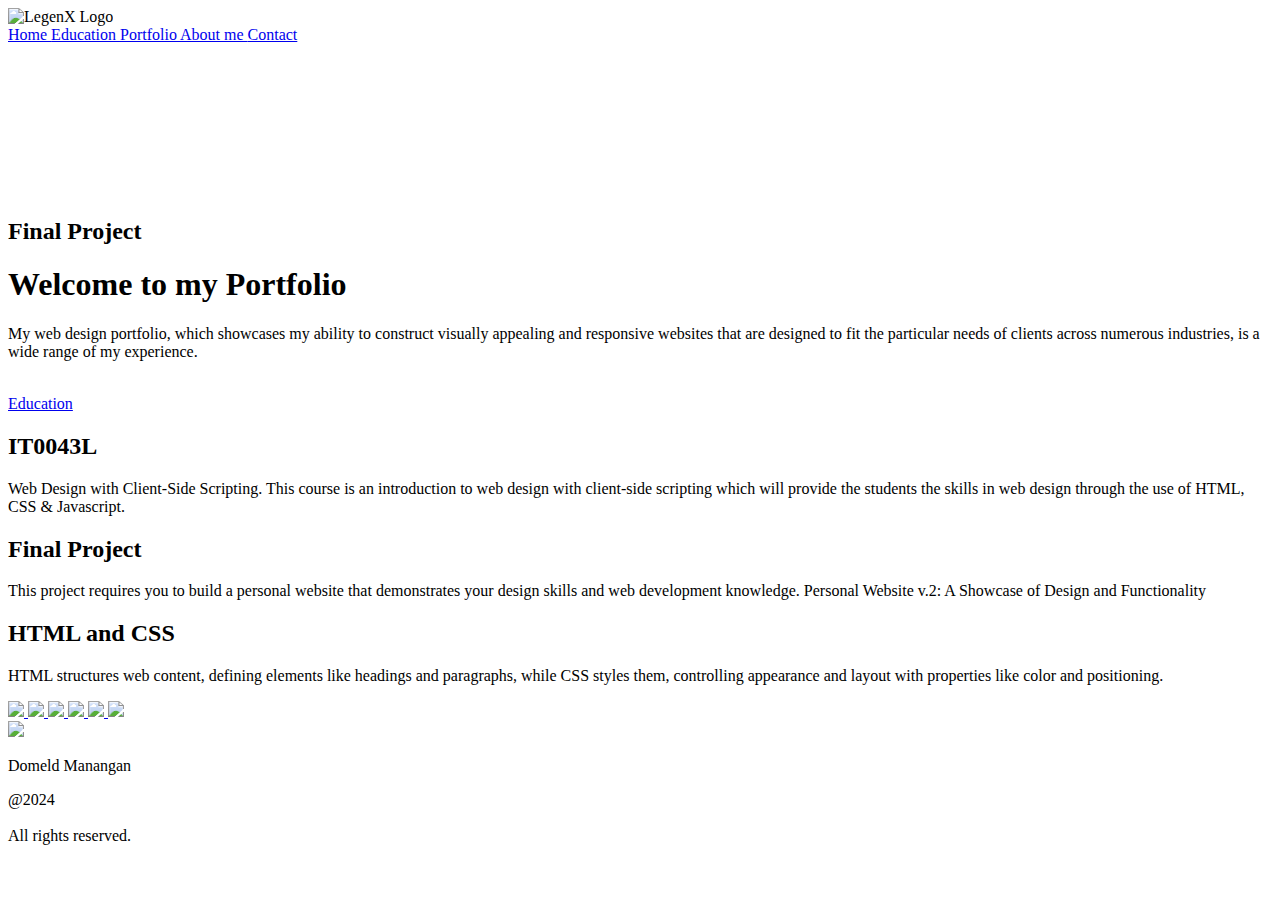
==== index.html @ ad7c1d33 "refactor(index.html): added code" ====
<!DOCTYPE html>
<html lang="en">
<head>
     <meta charset="UTF-8">
     <meta name="viewport" content="width=device-width, initial-scale=1.0">
     <title>Home</title>
     <link rel="stylesheet" href="./assets/css/style.css">
     <link rel="icon" type="image/png" href="./assets/img/LOGO2.png"/>

</head>

<header>
     <div class="header">
          <div class="logo">
               <img src="./assets/img/LegenX Logo.png" alt="LegenX Logo" class="legenx_logo">
          </div>
          <div class="choices">
               <a href="../../index.html" class="buttons">
                    Home
               </a>
               <a href="./pages/education/index.html" class="buttons">
                    Education
               </a>
               <a href="./pages/portfolio/index.html" class="buttons">
                    Portfolio
               </a>
               <a href="./pages/about_me/index.html" class="buttons">
                    About me
               </a>
               <a href="./pages/contacts/index.html" class="buttons">
                    Contact
               </a>
          </div>
     </div>
</header>




<body>
     <div class="background-image">
          <video src="./assets/videos/shine.mp4" muted loop autoplay id="myVideo">
          </video>
     </div>
     <section class="hero">
          <div class="hero-content">
               <h2>Final Project</h2>
              <h1>Welcome to my <span class="span">Portfolio</span></h1>
              <p>My web design portfolio, which showcases my ability to construct visually appealing and responsive websites that are designed to fit the particular needs of clients across numerous industries, is a wide range of my experience.</p>
              <br>
              <a href="./pages/education/index.html" class="btn">Education</a>
          </div>
      </section>
  
      <section class="features">
          <div class="feature">
              <h2>IT0043L</h2>
              <p>Web Design with Client-Side Scripting. This course is an introduction to web design with client-side scripting which will provide the students the skills in web design through the use of HTML, CSS & Javascript.</p>
          </div>
          <div class="feature">
              <h2>Final Project</h2>
              <p>This project requires you to build a personal website that demonstrates your design skills and web development knowledge. Personal Website v.2: A Showcase of Design and Functionality</p>
          </div>
          <div class="feature">
              <h2>HTML and CSS</h2>
              <p>HTML structures web content, defining elements like headings and paragraphs, while CSS styles them, controlling appearance and layout with properties like color and positioning.</p>
          </div>
      </section>
     </body>
      <footer>
          <section class="footer_color">
               <div class="footer_container">
                    <div class="icons_container">
                         <a href="https://www.youtube.com/@legenx6850">
                              <img src="./assets/img/youtube.png" class="icons_resize">
                         </a>
                         <a href="https://www.facebook.com/eman.manangan">
                              <img src="./assets/img/facebook.png" class="icons_resize">
                         </a>
                         <a href="https://github.com/DomeldManangan">
                              <img src="./assets/img/github.png" class="icons_resize">
                         </a>
                         <a href="https://www.instagram.com/domdom.etc/">
                              <img src="./assets/img/instagram.png" class="icons_resize">
                         </a>
                         <a href="https://www.discordapp.com/users/717680224807944253">
                              <img src="./assets/img/discord.png" class="icons_resize">
                         </a>
                         <a href="https://www.reddit.com/user/LegenX17/">
                              <img src="./assets/img/reddit.png" class="icons_resize">
                         </a>
                    </div>
                    <div class="logo_container">
                         <img src="./assets/img/LegenX Logo.png" class="logo_resize">
                    </div>
                    <div class="footer_copright">
                         <p class="copyright">
                              Domeld Manangan
                         </p>
                         <p class="copyright2">
                              @2024
                              <br><br>
                              All rights reserved.
                         </p>
                    </div>
               </div>
          </section>
     </footer>
</html>
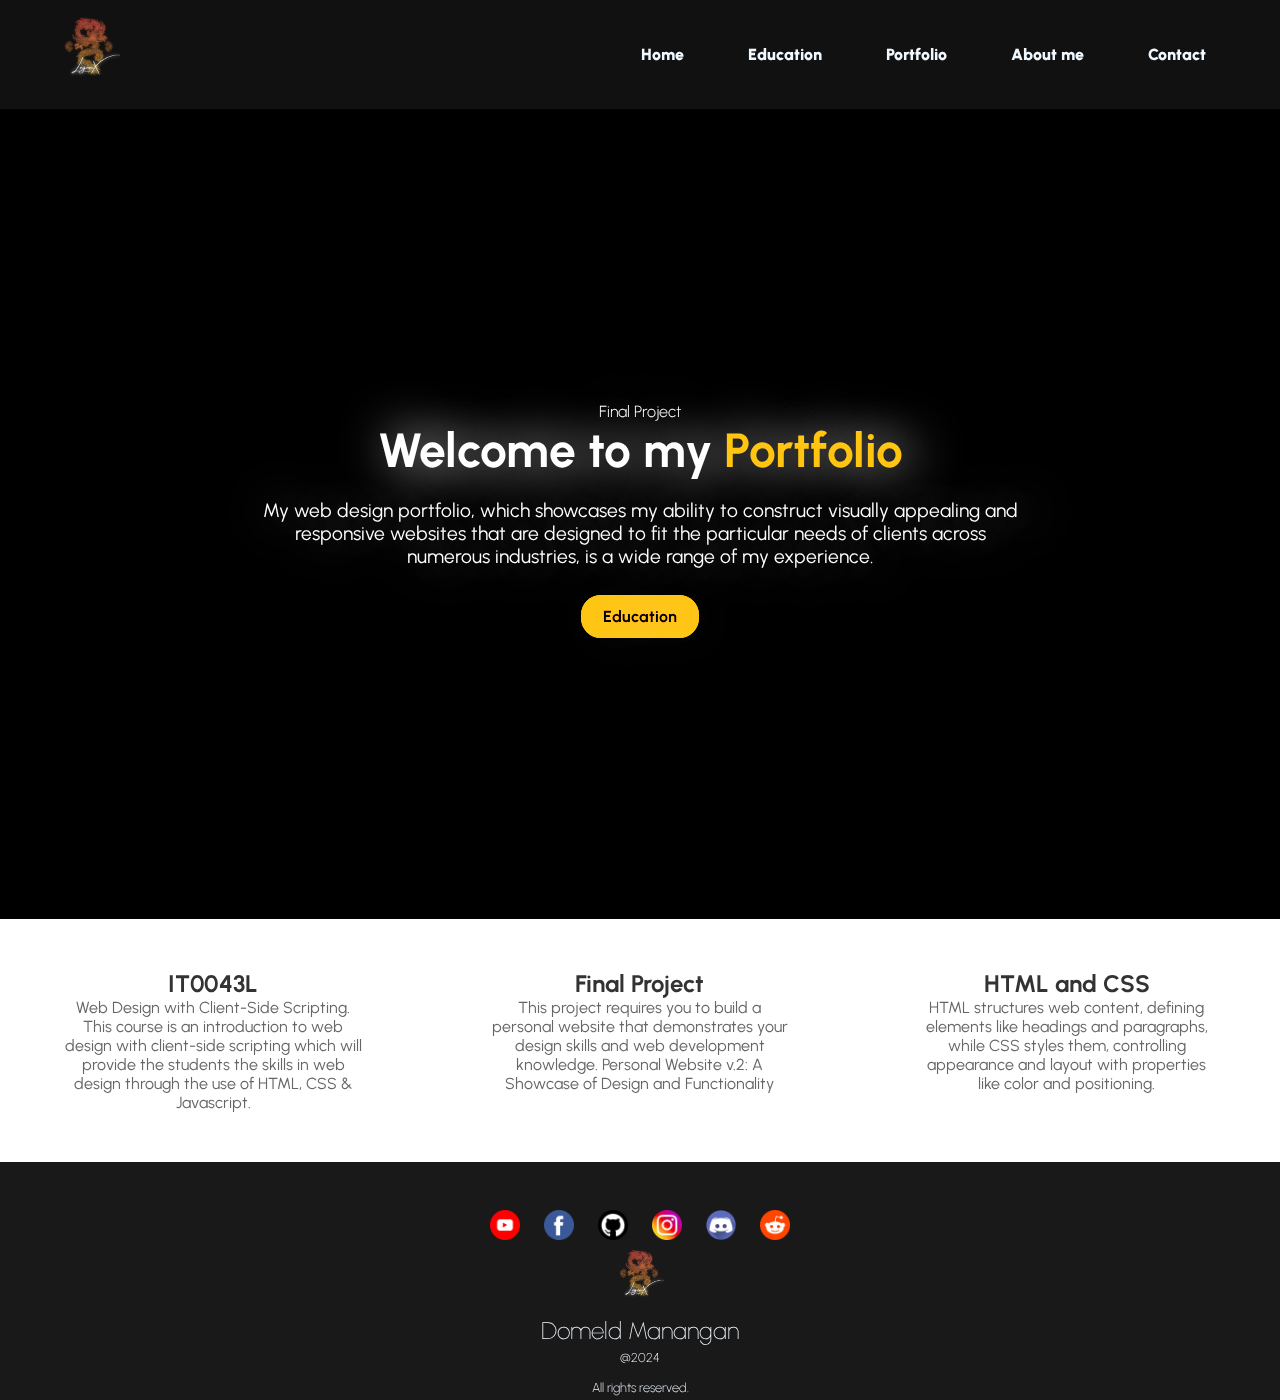
==== commit 12ec9950: "fix(index.html): linking" ====
--- a/index.html
+++ b/index.html
@@ -15,7 +15,7 @@
                <img src="./assets/img/LegenX Logo.png" alt="LegenX Logo" class="legenx_logo">
           </div>
           <div class="choices">
-               <a href="../../index.html" class="buttons">
+               <a href="./index.html" class="buttons">
                     Home
                </a>
                <a href="./pages/education/index.html" class="buttons">
--- a/assets/css/style.css
+++ b/assets/css/style.css
@@ -0,0 +1,294 @@
+@import url("https://fonts.googleapis.com/css2?family=Poppins:ital,wght@0,100;0,200;0,300;0,400;0,500;0,600;0,700;0,800;0,900;1,100;1,200;1,300;1,400;1,500;1,600;1,700;1,800;1,900&display=swap");
+@import url("https://fonts.googleapis.com/css2?family=Urbanist:ital,wght@0,100..900;1,100..900&display=swap");
+
+:root {
+  --color-accent-1: #c6a288;
+  --color-accent-2: #c99678;
+  --color-secondary-1: #4b403e;
+  --color-secondary-2: #120d0c;
+  --color-primary-1: #f3f3f3;
+  --color-primary-2: #d6d6d6;
+
+  --header-font: "Poppins", sans-serif;
+  --content-font: "Urbanist", sans-serif;
+}
+
+*,
+*::before,
+*::after {
+  margin: 0;
+  padding: 0;
+  box-sizing: border-box;
+  font-family: Urbanist;
+}
+
+/* HEADER */
+
+header {
+  display: flex;
+  justify-content: center;
+  background-color: #111111;
+}
+
+.header {
+  margin: 0;
+  padding: .6rem;
+  width: 150vh;
+  display: flex;
+  flex-direction: row;
+  justify-content: space-between;
+}
+
+.logo {
+  display: flex;
+  justify-content: center;
+  align-items: center;
+  margin: 0;
+  padding: 0;
+}
+
+.legenx_logo {
+  width: 10rem;
+}
+
+.choices {
+  display: flex;
+  align-items: center;
+  padding-left: 2rem;
+  padding-right: 2rem;
+}
+
+.buttons {
+  color: aliceblue;
+  text-decoration: none;
+  font-weight: 900;
+  padding-left: 2rem;
+  padding-right: 2rem;
+  transition: all ease .2s;
+}
+
+/* HEADER ANIMATIONS */
+
+.buttons:hover {
+  font-size: 1.7rem;
+  transform: scale(1);
+      filter: drop-shadow(0 0 10px white);
+      color: #ffca70;
+}
+
+
+
+
+
+/* SCROLL BAR */
+
+/* width */
+::-webkit-scrollbar {
+  width: 10px;
+}
+
+/* Track */
+::-webkit-scrollbar-track {
+  background: #3a3219;
+}
+
+/* Handle */
+::-webkit-scrollbar-thumb {
+  background: #131313;
+}
+
+/* Handle on hover */
+::-webkit-scrollbar-thumb:hover {
+  background: #555;
+}
+
+
+
+
+
+
+
+/* Body */
+
+
+body {
+  background-color: black;
+}
+
+
+.background-image {
+  position: fixed;
+  left: 0;
+  right: 0;
+  top: 0;
+  z-index: -2;
+  display: block;
+  background-image: url();
+  width: 100%;
+  height: 100%;
+  -webkit-filter: blur(5px);
+  -moz-filter: blur(5px);
+  -o-filter: blur(5px);
+  -ms-filter: blur(5px);
+  filter: blur(5px);
+  filter: brightness(50%);
+  background-repeat: no-repeat;
+  object-fit: cover;
+  background-position: center top;  
+  background-size: cover;
+}
+
+#myVideo {
+  position: fixed;
+  right: 0;
+  bottom: 0;
+  min-width: 100%;
+  min-height: 100%;
+}
+
+
+.hero {
+  height: 90vh;
+  display: flex;
+  align-items: center;
+  text-align: center;
+  color: #fff;
+  filter:saturate(200%);
+  text-shadow: 10px 0px 50px white;
+}
+
+
+img.liquid {
+  filter: brightness(10%);
+}
+
+.span {
+  color: #ffca70;
+}
+
+.hero-content {
+  max-width: 800px;
+  margin: 0 auto;
+  padding: 20px;
+}
+
+.hero h1 {
+  font-size: 3rem;
+  margin-bottom: 20px;
+}
+
+.hero h2 {
+  font-size: 1rem;
+  margin-bottom: 0px;
+  font-weight: 300;
+}
+
+.hero p {
+  font-size: 1.2rem;
+  margin-bottom: 20px;
+}
+
+.btn {
+  font-weight: bold;
+  border: 2px solid #ffca70;
+  cursor: pointer;
+  padding: 10px 20px;
+  border-radius: 20px;
+  transition: all 0.4s;
+  background-color: #ffca70;
+  text-decoration: none;
+  color: black;
+}
+
+.btn:hover {
+  border: 2px solid #ffca70;
+  background: transparent;
+  color: #ffca70;
+}
+
+.features {
+  display: flex;
+  justify-content: space-around;
+  padding: 50px 0;
+  background-color: #fff;
+}
+
+.feature {
+  text-align: center;
+  max-width: 300px;
+}
+
+.feature h2 {
+  color: #333;
+}
+
+.feature p {
+  color: #666;
+}
+
+
+
+   /* FOOTER */
+
+   .footer_color {
+    background-color: #1a1919;
+  }
+  
+  .footer_container {
+    display: flex;
+    align-content: center;
+    align-items: center;
+    justify-content: center;
+    flex-direction: column;
+  }
+  
+  .icons_container {
+    padding-top: 3rem;
+  }
+  
+  .icons_resize {
+    width: 50px;
+    padding-left: 10px;
+    padding-right: 10px;
+    transition: all ease-in .3s;
+  }
+  
+  .icons_resize:hover {
+  padding: .1rem;
+  }
+  
+  .logo_container {
+    display: flex;
+    justify-content: center;
+  }
+
+  .logo_resize {
+    width: 10%;
+  }
+  
+  .footer_copyright {
+  }
+  
+  .copyright {
+    font-family: urbanist;
+    font-weight: 100;
+    font-size: 1.5rem;
+    color: aliceblue;
+    margin: 0;
+    text-align: center;
+  }
+  
+  .copyright2 {
+    font-family: urbanist;
+    font-weight: 200;
+    font-size: .8rem;
+    color: aliceblue;
+    margin: 5px;
+    text-align: center;
+  }
+
+
+
+
+
+
